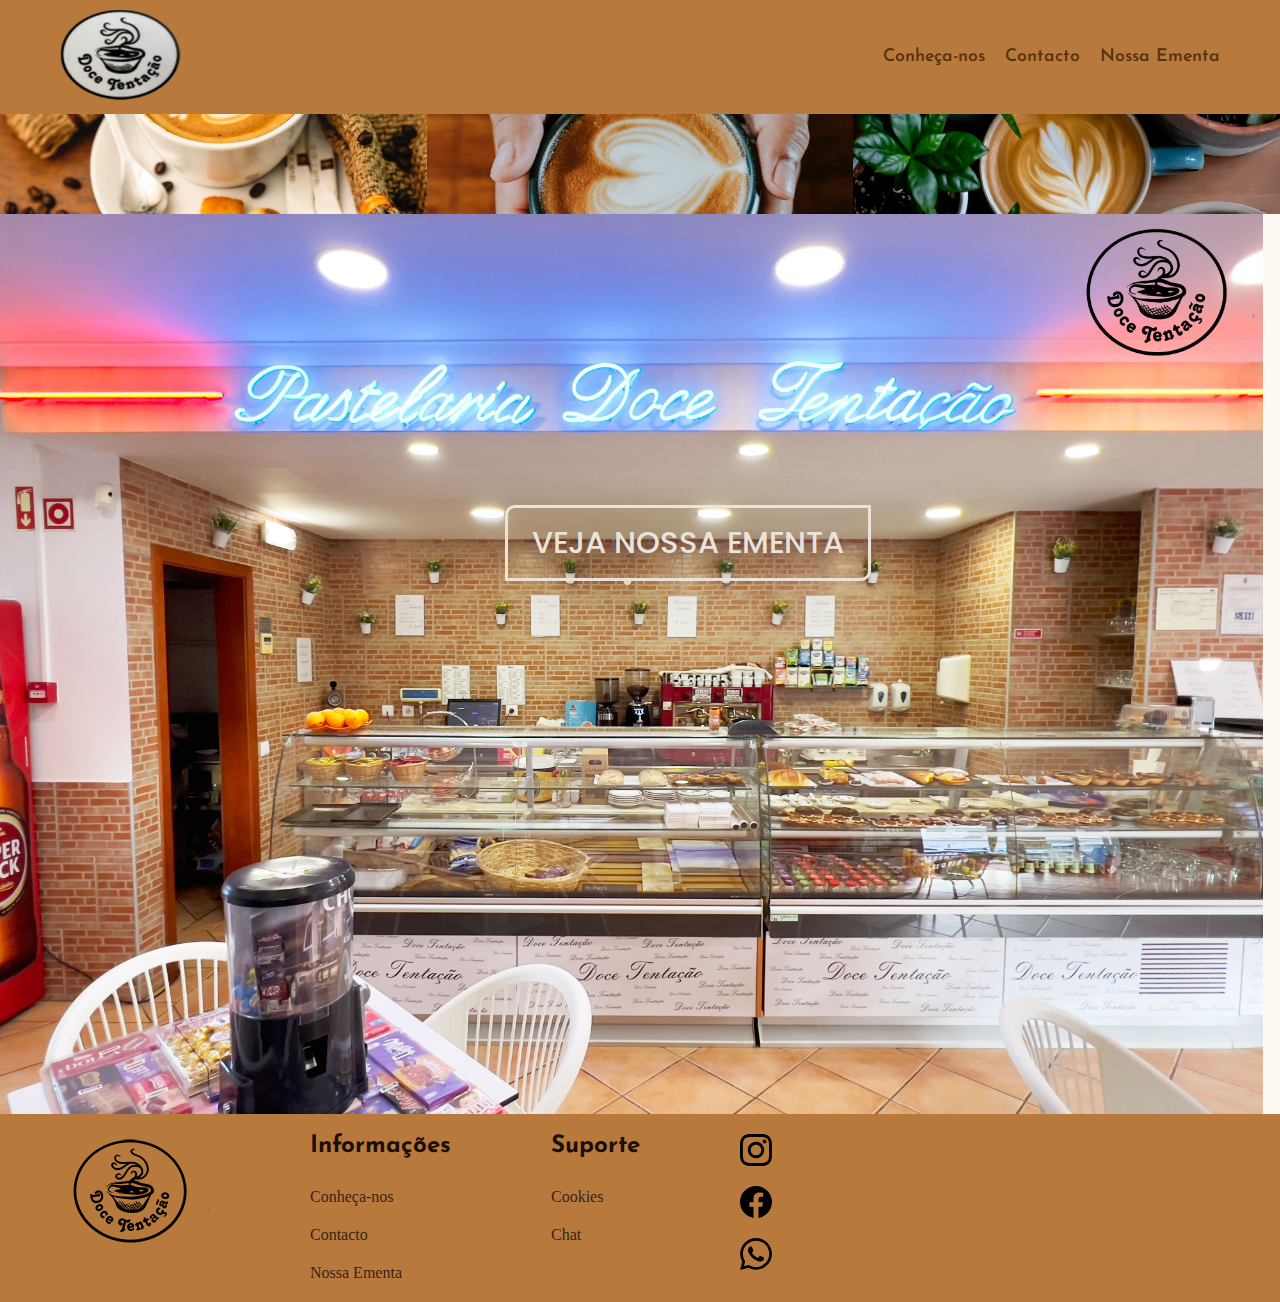
==== index.html @ 1c906f7b "primeiro commit" ====
<!DOCTYPE html>
<html lang="pt-pt">

<head>
  <meta charset="UTF-8">
  <meta http-equiv="X-UA-Compatible" content="IE=edge">
  <meta name="viewport" content="width=device-width, initial-scale=1.0">

  <link rel="stylesheet" href="css/style.css">

  <link rel="preconnect" href="https://fonts.googleapis.com">
  <link rel="preconnect" href="https://fonts.gstatic.com" crossorigin>
  <link
    href="https://fonts.googleapis.com/css2?family=Josefin+Sans:wght@400;600;700&family=Poppins:wght@200;300;400;500;600&display=swap"
    rel="stylesheet">



  <title>Doce Tentação | Home</title>
</head>

<body id="home">
  <script src="header.js"></script>


  <section class="slide">
    <ul class="slide-container">
      <li class="active">
        <a href="ementa.html">Veja nossa Ementa</a>
        <img src="imgs/logos-e-slides/slide1.jpg" alt="imagem slide 1">
      </li>
      <li>
        <a href="ementa.html">Veja nossa Ementa</a>
        <img src="imgs/logos-e-slides/slide2.jpg" alt="imagem slide 2">
      </li>
      <li>
        <a href="ementa.html">Veja nossa Ementa</a>
        <img src="imgs/logos-e-slides/slide3.jpg" alt="imagem slide 3">
      </li>
    </ul>
  </section>
  <script src="footer.js"></script>


  <script src="css/home/home.js"></script>
</body>

</html>
---- css/style.css ----
/* global */
@import '/css/global/global.css';
@import '/css/global/cores.css';

/* componentes */
@import '/css/componentes/header.css';
@import '/css/componentes/footer.css';
@import '/css/componentes/slide-cafe.css';

/* home */
@import '/css/home/slide.css';

/* ementa */
@import '/css/ementa/options.css';
@import '/css/ementa/ementa.css';

/* conheca-nos */
@import '/css/conheca-nos/equipe.css';
@import '/css/conheca-nos/endereco.css';

/* contato */
@import '/css/contato/contato.css';
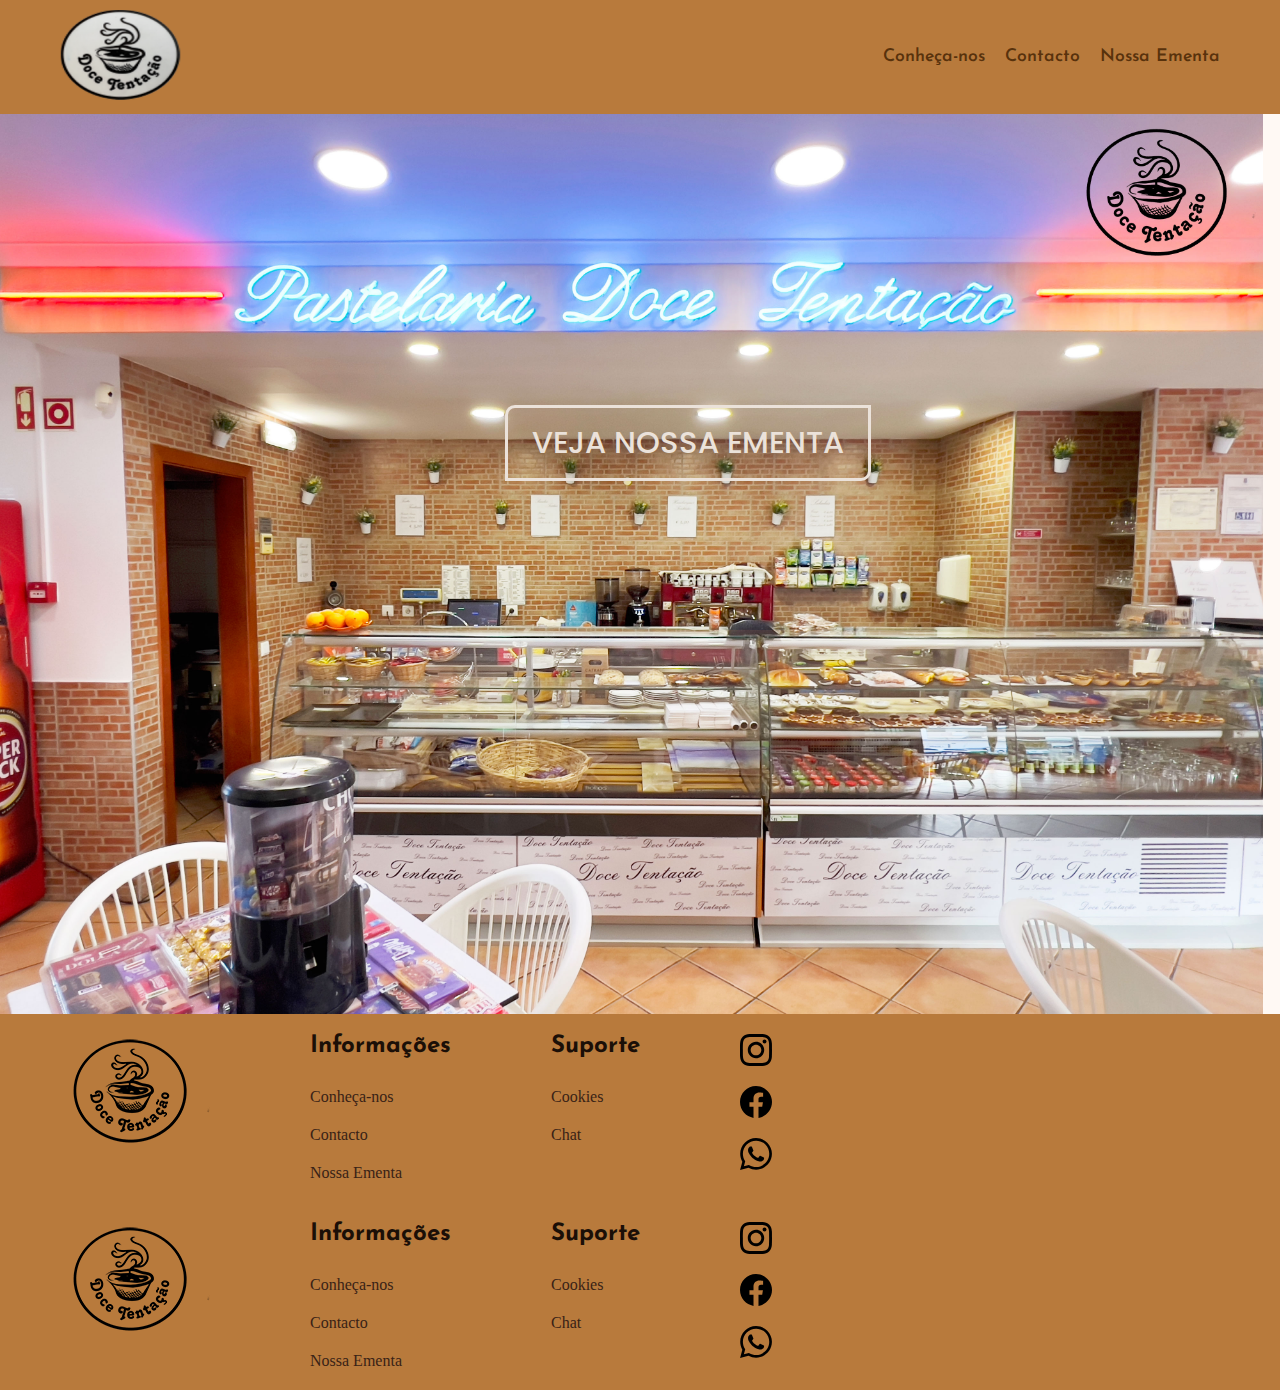
==== commit f43cd4e4: "commit teste 1" ====
--- a/index.html
+++ b/index.html
@@ -6,7 +6,11 @@
   <meta http-equiv="X-UA-Compatible" content="IE=edge">
   <meta name="viewport" content="width=device-width, initial-scale=1.0">
 
-  <link rel="stylesheet" href="css/style.css">
+  <link rel="stylesheet" href="css/home/slide.css">
+  <link rel="stylesheet" href="css/componentes/header.css">
+  <link rel="stylesheet" href="css/componentes/footer.css">
+  <link rel="stylesheet" href="css/global/cores.css">
+  <link rel="stylesheet" href="css/global/global.css">
 
   <link rel="preconnect" href="https://fonts.googleapis.com">
   <link rel="preconnect" href="https://fonts.gstatic.com" crossorigin>
@@ -20,8 +24,7 @@
 </head>
 
 <body id="home">
-  <script src="header.js"></script>
-
+  <script src="/css/home/header-index.js"></script>
 
   <section class="slide">
     <ul class="slide-container">
@@ -42,7 +45,7 @@
   <script src="footer.js"></script>
 
 
-  <script src="css/home/home.js"></script>
+  <script src="css/componentes/footer.js"></script>
 </body>
 
 </html>--- a/css/home/slide.css
+++ b/css/home/slide.css
@@ -0,0 +1,79 @@
+.slide {
+  position: relative;
+  width: calc(100vw - 17px);
+  height: 100vh;
+  overflow: hidden;
+}
+
+.slide-container {
+  display: flex;
+  justify-content: center;
+  position: relative;
+}
+
+.slide-container li {
+  display: none;
+  position: relative;
+  opacity: 0;
+}
+
+
+
+.slide-container li.active {
+  display: block;
+  opacity: 1;
+  animation: slide 1500ms forwards;
+}
+
+.slide-container li a {
+  font-size: 1.9rem;
+  font-family: 'Poppins', sans-serif;
+  font-weight: 500;
+  color: var(--b-09);
+  position: absolute;
+  top: 30%;
+  left: 40%;
+  padding: 12px 24px;
+  border: 3px solid var(--b-09);
+  border-radius: 10px 0;
+  transition: .3s;
+  text-transform: uppercase;
+}
+
+.slide-container li a:hover {
+  background: var(--b-09);
+  color: var(--b-04);
+}
+
+@keyframes slide {
+  from {
+    opacity: 0;
+  }
+  to {
+    opacity: 1;
+  }
+}
+
+@media (max-width: 800px) {
+  .slide {
+    height: auto;
+  }
+
+  .slide-container li a {
+    left: 30%;
+    top: 40%;
+  }
+}
+
+@media (max-width: 500px) {
+  .slide-container li a {
+    font-size: 1.3rem;
+    left: 20%;
+  }
+}
+
+@media (max-width: 500px) {
+  .slide-container li a {
+    font-size: 1rem;
+  }
+}--- a/css/componentes/header.css
+++ b/css/componentes/header.css
@@ -0,0 +1,124 @@
+.header-bg {
+  background: var(--b-04);
+  padding: 10px 60px;
+  font-family: "Josefin Sans", sans-serif;
+}
+
+.header-container {
+  margin: 0 auto;
+  display: flex;
+  justify-content: space-between;
+  align-items: center;
+}
+
+.menu {
+  display: flex;
+  align-items: center;
+  gap: 20px;
+  font-weight: 600;
+  font-size: 1.1rem;
+  box-sizing: border-box;
+}
+
+.menu li a {
+  color: var(--b-01);
+}
+
+.menu li a:hover {
+  color: var(--b-02);
+}
+
+.menu li a::after {
+  content: "";
+  width: 0%;
+  height: 2px;
+  display: block;
+  background: var(--b-01);
+  transition: 0.3s;
+}
+
+.menu li a:hover::after {
+  width: 100%;
+}
+
+.header-content .btn-menu {
+  display: none;
+}
+
+@media (max-width: 700px) {
+  .header-bg {
+    padding: 10px 20px;
+  }
+
+  .header-content .menu {
+    display: block;
+    width: 100%;
+    height: 0;
+    padding: 10px 20px;
+    position: absolute;
+    top: 110px;
+    left: 0;
+    background: var(--b-04);
+    visibility: hidden;
+    transition: 0.6s;
+    overflow-y: hidden;
+    z-index: 5;
+  }
+
+  .header-content.active .menu {
+    height: calc(100vh - 110px);
+    visibility: visible;
+    overflow-y: auto;
+  }
+
+  .header-content .btn-menu {
+    display: flex;
+    align-items: center;
+    border: none;
+    background: none;
+    padding: 8px 16px;
+    gap: 10px;
+    font-size: 1.3rem;
+  }
+
+  .header-content .btn-menu .hamburger {
+    border-top: 2px solid black;
+    width: 20px;
+    position: relative;
+  }
+
+  .header-content .btn-menu .hamburger::after,
+  .header-content .btn-menu .hamburger::before {
+    content: "";
+    width: 100%;
+    height: 2px;
+    background: currentColor;
+    display: block;
+    margin-top: 5px;
+    transition: 0.3s;
+  }
+
+  .header-content.active .btn-menu .hamburger {
+    border-top-color: transparent;
+  }
+
+  .header-content.active .btn-menu .hamburger::before {
+    transform: rotate(-135deg);
+    position: absolute;
+    top: -7px;
+  }
+
+  .header-content.active .btn-menu .hamburger::after {
+    transform: rotate(135deg);
+    position: absolute;
+    top: -7px;
+  }
+  .header-content .menu li {
+    margin: 0px 10px 20px 20px;
+    border-bottom: 2px solid var(--b-03);
+  }
+
+  .menu li a::after {
+    display: none;
+  }
+}
--- a/css/componentes/footer.css
+++ b/css/componentes/footer.css
@@ -0,0 +1,62 @@
+.footer-bg {
+  background: var(--b-04);
+  padding: 20px 60px;
+}
+
+.footer {
+  display: flex;
+  flex-wrap: wrap;
+  margin: 0 auto;
+  gap: 100px;
+}
+
+.footer h2 {
+  font-family: "Josefin Sans";
+  margin-bottom: 30px;
+  color: var(--m-01);
+}
+
+.footer a {
+  font-family: roboto;
+  font-weight: 200;
+  color: var(--m-03);
+}
+
+.footer a:not(:last-child) {
+  margin-bottom: 20px;
+}
+
+.footer a:hover {
+  color: var(--b-06);
+}
+
+.footer .social {
+  display: flex;
+  flex-direction: column;
+  gap: 20px;
+}
+
+@media (max-width: 800px) {
+  .footer .footer-image {
+    display: none;
+  }
+}
+
+@media (max-width: 600px) {
+  .footer {
+    gap: 50px;
+  }
+}
+
+@media (max-width: 300px) {
+  .footer .social {
+    flex-direction: row;
+    gap: 15px;
+  }
+}
+
+@media (max-width: 200px) {
+  .footer-bg {
+    padding: 20px;
+  }
+}
--- a/css/global/cores.css
+++ b/css/global/cores.css
@@ -0,0 +1,22 @@
+:root {
+  /* cor bege */
+  --b-01: #58320C;
+  --b-02: #7F4C1A;
+  --b-03: #9C632B;
+  --b-04: #B87A3C;
+  --b-05: #eb984b;
+  --b-06: #C08C59;
+  --b-07: #C8A17B;
+  --b-08: #D8C2AD;
+  --b-09: #EBE2DA;
+
+  /* cor marrom */
+  --m-01: #1B0F07;
+  --m-02: #28170D;
+  --m-03: #382216;
+  --m-04: #472F23;
+  --m-05: #724E3C;
+  --m-06: #9D7059;
+  --m-07: #B49383;
+  --m-08: #C6B1A5;
+}--- a/css/global/global.css
+++ b/css/global/global.css
@@ -0,0 +1,223 @@
+body {
+  margin: 0;
+  padding: 0;
+  box-sizing: border-box;
+  background: #fff9f4;
+}
+
+a {
+  text-decoration: none;
+  display: block;
+}
+
+ul,
+li {
+  list-style: none;
+  margin: 0;
+  padding: 0;
+  box-sizing: border-box;
+}
+
+h1,
+h2,
+h3,
+p {
+  margin: 0;
+}
+
+img {
+  width: 100%;
+  height: 100;
+  object-fit: cover;
+}
+
+/* header style */
+.header-bg {
+  background: var(--b-04);
+  padding: 10px 60px;
+  font-family: "Josefin Sans", sans-serif;
+}
+
+.header-container {
+  margin: 0 auto;
+  display: flex;
+  justify-content: space-between;
+  align-items: center;
+}
+
+.menu {
+  display: flex;
+  align-items: center;
+  gap: 20px;
+  font-weight: 600;
+  font-size: 1.1rem;
+  box-sizing: border-box;
+}
+
+.menu li a {
+  color: var(--b-01);
+}
+
+.menu li a:hover {
+  color: var(--b-02);
+}
+
+.menu li a::after {
+  content: "";
+  width: 0%;
+  height: 2px;
+  display: block;
+  background: var(--b-01);
+  transition: 0.3s;
+}
+
+.menu li a:hover::after {
+  width: 100%;
+}
+
+.header-content .btn-menu {
+  display: none;
+}
+
+@media (max-width: 700px) {
+  .header-bg {
+    padding: 10px 20px;
+  }
+
+  .header-content .menu {
+    display: block;
+    width: 100%;
+    height: 0;
+    padding: 10px 20px;
+    position: absolute;
+    top: 110px;
+    left: 0;
+    background: var(--b-04);
+    visibility: hidden;
+    transition: 0.6s;
+    overflow-y: hidden;
+    z-index: 5;
+  }
+
+  .header-content.active .menu {
+    height: calc(100vh - 110px);
+    visibility: visible;
+    overflow-y: auto;
+  }
+
+  .header-content .btn-menu {
+    display: flex;
+    align-items: center;
+    border: none;
+    background: none;
+    padding: 8px 16px;
+    gap: 10px;
+    font-size: 1.3rem;
+  }
+
+  .header-content .btn-menu .hamburger {
+    border-top: 2px solid black;
+    width: 20px;
+    position: relative;
+  }
+
+  .header-content .btn-menu .hamburger::after,
+  .header-content .btn-menu .hamburger::before {
+    content: "";
+    width: 100%;
+    height: 2px;
+    background: currentColor;
+    display: block;
+    margin-top: 5px;
+    transition: 0.3s;
+  }
+
+  .header-content.active .btn-menu .hamburger {
+    border-top-color: transparent;
+  }
+
+  .header-content.active .btn-menu .hamburger::before {
+    transform: rotate(-135deg);
+    position: absolute;
+    top: -7px;
+  }
+
+  .header-content.active .btn-menu .hamburger::after {
+    transform: rotate(135deg);
+    position: absolute;
+    top: -7px;
+  }
+  .header-content .menu li {
+    margin: 0px 10px 20px 20px;
+    border-bottom: 2px solid var(--b-03);
+  }
+
+  .menu li a::after {
+    display: none;
+  }
+}
+
+
+/* footer style */
+.footer-bg {
+  background: var(--b-04);
+  padding: 20px 60px;
+}
+
+.footer {
+  display: flex;
+  flex-wrap: wrap;
+  margin: 0 auto;
+  gap: 100px;
+}
+
+.footer h2 {
+  font-family: "Josefin Sans";
+  margin-bottom: 30px;
+  color: var(--m-01);
+}
+
+.footer a {
+  font-family: roboto;
+  font-weight: 200;
+  color: var(--m-03);
+}
+
+.footer a:not(:last-child) {
+  margin-bottom: 20px;
+}
+
+.footer a:hover {
+  color: var(--b-06);
+}
+
+.footer .social {
+  display: flex;
+  flex-direction: column;
+  gap: 20px;
+}
+
+@media (max-width: 800px) {
+  .footer .footer-image {
+    display: none;
+  }
+}
+
+@media (max-width: 600px) {
+  .footer {
+    gap: 50px;
+  }
+}
+
+@media (max-width: 300px) {
+  .footer .social {
+    flex-direction: row;
+    gap: 15px;
+  }
+}
+
+@media (max-width: 200px) {
+  .footer-bg {
+    padding: 20px;
+  }
+}
